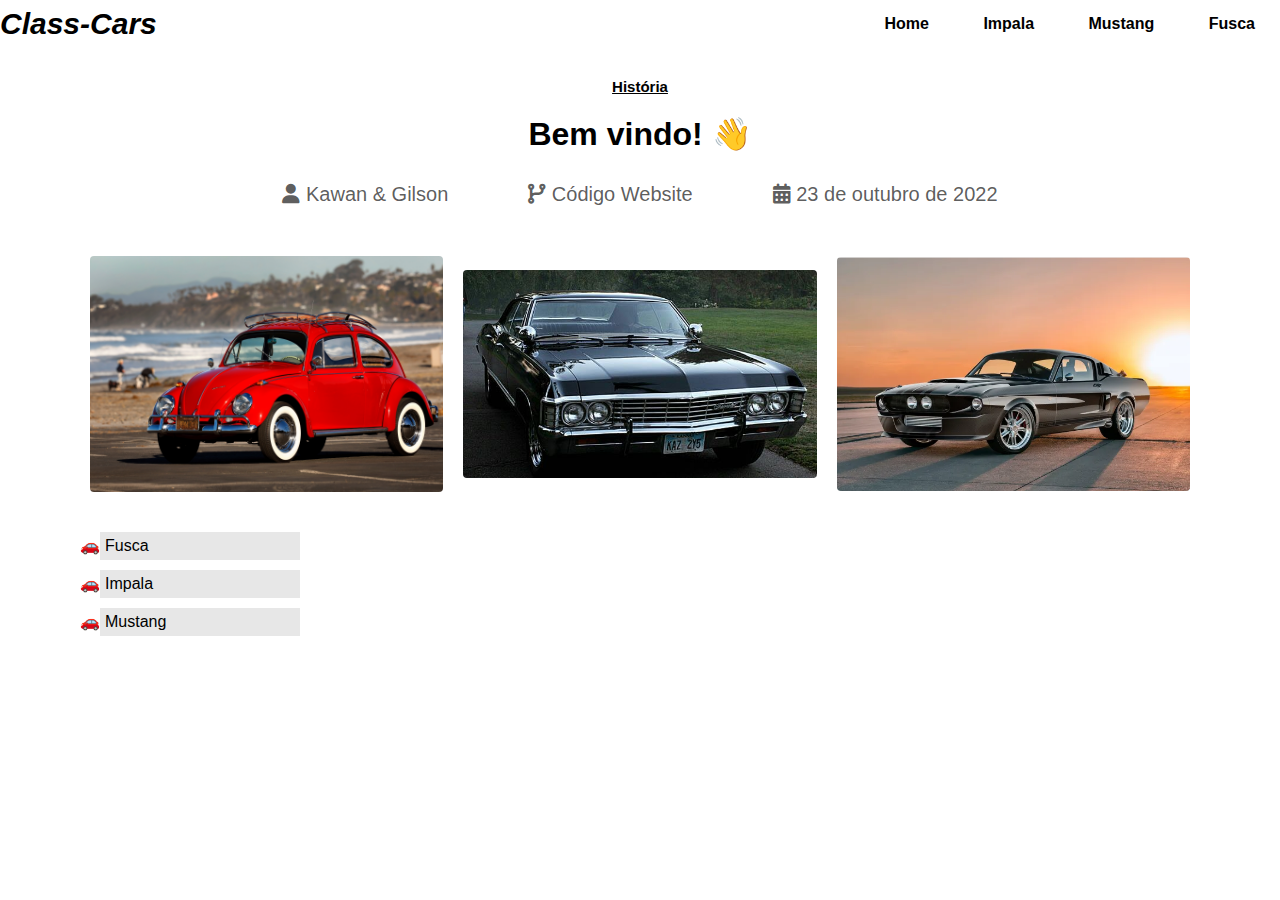
==== index.html @ 945a5384 "Finish." ====
<!DOCTYPE html>
<html lang="pt-br">

<head>
    <meta charset="UTF-8">
    <meta http-equiv="X-UA-Compatible" content="IE=edge">
    <meta name="viewport" content="width=device-width, initial-scale=1.0">
    <title>Carros Clássicos</title>
    <link rel="stylesheet" href="src/css/styles.css">
    <link rel="stylesheet" href="https://cdnjs.cloudflare.com/ajax/libs/font-awesome/6.2.0/css/all.min.css">
</head>

<body>
    <header>
        <div class="container">
            <h3 id="logo"><em>Class-Cars</em></h3>
            <nav class="navbar">
                <ul class="list-navbar">
                    <li><a href="#">Home</a></li>
                    <li><a href="impala.html">Impala</a></li>
                    <li><a href="mustang.html">Mustang</a></li>
                    <li><a href="fusca.html">Fusca</a></li>
                </ul>
            </nav>
            <button id="btnMenu">Show Menu</button>
        </div>
    </header>
    <main>
        <h6>História</h6>
        <h1>Bem vindo! 👋</h1>
        <div class="icons_left">
            <div class="redes"><i class="fa-solid fa-user"></i> Kawan & Gilson</div>
            <div class="redes"><i class="fa-solid fa-code-branch"></i> Código Website</div>
            <div class="redes"><i class="fa-solid fa-calendar-days"></i> 23 de outubro de 2022</div>
        </div>
        <div class="grid_images">
            <div><img src="src/image/fusca.jpg" alt="image_fusca"></div>
            <div><img src="src/image/impala.jpg" alt="image_impala"></div>
            <div><img src="src/image/Shelby-GT500-CR.png" alt="image_mustang"></div>
        </div>
        <div >
            <ul class="list_cars">
                <li><a href="fusca.html">Fusca</a></li>
                <li><a href="impala.html">Impala</a></li>
                <li><a href="mustang.html">Mustang</a></li>
            </ul>
        </div>
    </main>
</body>
<script src="src/js/menuMobile.js" defer></script>
</html>
---- src/css/styles.css ----
@charset "UTF-8";

* {
    margin: 0;
    padding: 0;
    font-family: Arial, Helvetica, sans-serif;
}

main {
    max-width: 1100px;
    margin: 30px auto;
}

header button {
    display: none;
}

.container {
    display: flex;
    justify-content: space-between;
    align-items: center;
}

#logo {
    font-size: 30px;
}

.navbar li {
    list-style-type: none;
    display: inline-table;
    margin-left: 0px;
    padding: 15px;
    font-weight: bold;
}

.list-navbar li a {
    text-decoration: none;
    padding: 10px;
    color: black;
}

.icons_left {
    display: flex;
    justify-content: center;
    flex-wrap: wrap;
    margin: 20px 0 ;
}

.icons_left div {
    margin: 10px 40px;
    font-size: 20px;
    color: #000000a6;
}

h6 {
    text-align: center;
    font-size: 15px;
    font-weight: bold;
    text-decoration: underline;
    margin-top: 20px;
}

h6:hover {
    font-style: italic;
    color: red;
}

h1 {
    text-align: center;
    margin-top: 20px;
}

span {
    text-align: center;
    margin: auto;
}

img {
    margin: 20px auto;
    display: block;
    border-radius: 4px;
    width: 100%;
}

.paragraph {
    text-align: justify;
    font-size: 20px;
}

.container_text {
    max-width: 800px;
    margin: 40px auto;
}

.reference_link {
    display: block;
    width: 200px;
    text-align: center;
    text-decoration: none;
    color: #fffafa;
    font-size: 20px;    
    background-color: #0b3966;
    border-radius: 4px;
    padding: 10px;
    transition: .3s;
}

.reference_link:hover {
    transform: translateY(-0.5em);
}

/* grid images */


.grid_images {
    display: grid;
    grid-template-columns: auto auto auto;
    grid-gap: 20px;
    align-items: center;
}

/* list cars */

.list_cars {
    display: block;
    list-style-type: '🚗';
    width: 200px;
    padding: 10px;
}

.list_cars a {
    color: black;
    text-decoration: none;
    background-color: #00000018;
    padding: 5px;
    display: block;
    margin: 10px 0;
}


@media screen and (max-width: 1000px) {
    main {
        margin: auto 20px;
    }
}

@media screen and (max-width: 570px) {
    .grid_images {
        display: block;
    }
}


@media screen and (max-width: 600px) {
    header button {
        display: block;
    }
    .navbar {
        display: block;
        background-color: #252323;
        padding: 20px;
        position: absolute;
        width: 100%;
        top: 50px;
        right: 0 ;
        z-index: 10;
        transform: translateY(-200%);
        transition: .5s;
    }

    .list-navbar li a {
        color: #fffefe;
        display: block;
        text-align: center;
    }

    .active {
        transform: translateY(0);
    }

    .navbar li {
        display: block;
    }

}
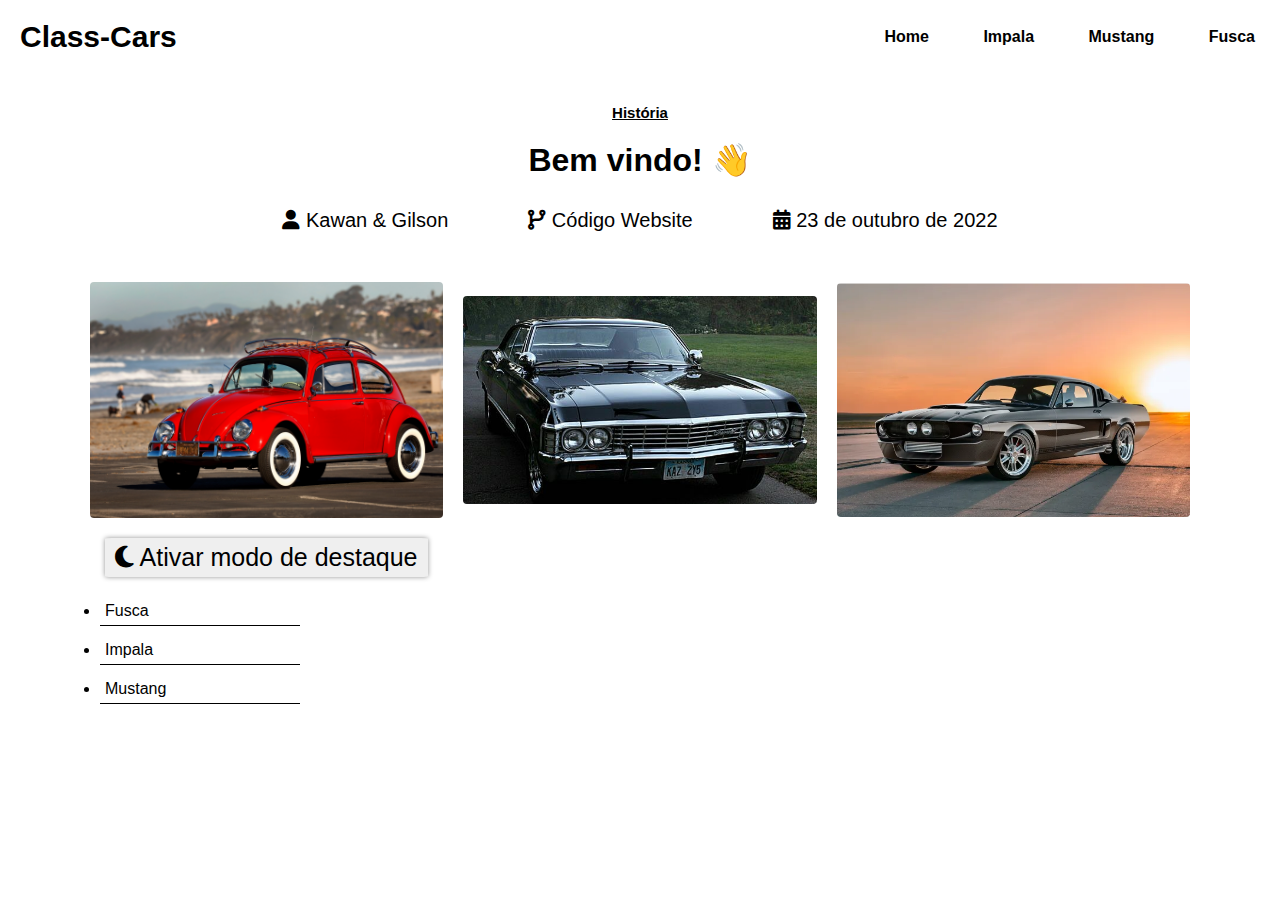
==== commit 5b8d2473: "day changes" ====
--- a/index.html
+++ b/index.html
@@ -8,12 +8,13 @@
     <title>Carros Clássicos</title>
     <link rel="stylesheet" href="src/css/styles.css">
     <link rel="stylesheet" href="https://cdnjs.cloudflare.com/ajax/libs/font-awesome/6.2.0/css/all.min.css">
+    <link rel="shortcut icon" href="src/image/Camaro-SS.ico" type="image/x-icon">
 </head>
 
 <body>
     <header>
         <div class="container">
-            <h3 id="logo"><em>Class-Cars</em></h3>
+            <h3 id="logo"><a class="linkNavBar" href="index.html">Class-Cars</a></h3>
             <nav class="navbar">
                 <ul class="list-navbar">
                     <li><a href="#">Home</a></li>
@@ -22,13 +23,15 @@
                     <li><a href="fusca.html">Fusca</a></li>
                 </ul>
             </nav>
-            <button id="btnMenu">Show Menu</button>
+            <button id="btnMenu"><i class="fa-solid fa-bars"></i></button>
         </div>
     </header>
     <main>
-        <h6>História</h6>
-        <h1>Bem vindo! 👋</h1>
-        <div class="icons_left">
+        <div class="hide">
+            <h6>História</h6>
+            <h1>Bem vindo! 👋</h1>
+        </div>
+        <div class="icons_left" class="hide" >
             <div class="redes"><i class="fa-solid fa-user"></i> Kawan & Gilson</div>
             <div class="redes"><i class="fa-solid fa-code-branch"></i> Código Website</div>
             <div class="redes"><i class="fa-solid fa-calendar-days"></i> 23 de outubro de 2022</div>
@@ -38,7 +41,8 @@
             <div><img src="src/image/impala.jpg" alt="image_impala"></div>
             <div><img src="src/image/Shelby-GT500-CR.png" alt="image_mustang"></div>
         </div>
-        <div >
+        <button id="change_theme"><i class="fa-solid fa-moon"></i> Ativar modo de destaque</i></button>
+        <div class="hide">
             <ul class="list_cars">
                 <li><a href="fusca.html">Fusca</a></li>
                 <li><a href="impala.html">Impala</a></li>
--- a/src/css/styles.css
+++ b/src/css/styles.css
@@ -6,12 +6,34 @@
     font-family: Arial, Helvetica, sans-serif;
 }
 
+/* darkmode change */
+body {
+    background-color: #ffffff;
+    color: #000;
+    transition: .5s;
+}
+
+.changeMode{
+    background-color: #262526;
+    color: #fff; 
+}
+
+.hide {
+    display: block;
+}
+
+/* style */
 main {
     max-width: 1100px;
     margin: 30px auto;
 }
 
-header button {
+header {
+    position: relative;
+    transition: .5s;
+}
+
+#btnMenu {
     display: none;
 }
 
@@ -23,6 +45,13 @@
 
 #logo {
     font-size: 30px;
+    margin: 20px;
+}
+
+.linkNavBar {
+    text-decoration: none;
+    color: #000;
+    font-weight: bold;
 }
 
 .navbar li {
@@ -43,13 +72,12 @@
     display: flex;
     justify-content: center;
     flex-wrap: wrap;
-    margin: 20px 0 ;
+    margin: 20px 0;
 }
 
 .icons_left div {
     margin: 10px 40px;
     font-size: 20px;
-    color: #000000a6;
 }
 
 h6 {
@@ -98,7 +126,7 @@
     text-align: center;
     text-decoration: none;
     color: #fffafa;
-    font-size: 20px;    
+    font-size: 20px;
     background-color: #0b3966;
     border-radius: 4px;
     padding: 10px;
@@ -119,24 +147,58 @@
     align-items: center;
 }
 
+.grid_images img:hover {
+    width: 100%;
+}
+
 /* list cars */
 
 .list_cars {
     display: block;
-    list-style-type: '🚗';
     width: 200px;
     padding: 10px;
-}
+    transition: .5s;
+}
+
 
 .list_cars a {
     color: black;
-    text-decoration: none;
-    background-color: #00000018;
+    background: none;
+    text-decoration: none;
+    border-bottom: 1px solid black;
     padding: 5px;
     display: block;
     margin: 10px 0;
 }
 
+.list_cars a:hover {
+    width: 300px;   
+}
+
+#btnMenu {
+    margin: 8px;
+    font-size: 27px;
+    padding: 3px;
+    border: none;
+    background: none;
+    cursor: pointer;
+}
+
+#change_theme {
+    border: none;
+    padding: 5px 10px;
+    font-size: 25px;
+    margin: 0 15px;
+    box-shadow: 0 0 5px #0000006e;
+    border-radius: 2%;
+    cursor: pointer;
+    transition: 0.3s;
+}
+
+#change_theme:hover {
+    background-color: #000;
+    color: #fff;
+}
 
 @media screen and (max-width: 1000px) {
     main {
@@ -152,20 +214,41 @@
 
 
 @media screen and (max-width: 600px) {
-    header button {
-        display: block;
-    }
+
+    #btnMenu {
+        display: block;
+        transition: .3s;
+    }
+
     .navbar {
         display: block;
         background-color: #252323;
         padding: 20px;
         position: absolute;
         width: 100%;
-        top: 50px;
-        right: 0 ;
+        top: 60px;
+        right: 0;
         z-index: 10;
-        transform: translateY(-200%);
+        transform: translateX(-200%);
         transition: .5s;
+    }
+
+
+    .changeColorsHeader {
+        background-color: #252323;
+        color: #fffafa;
+    }
+
+    .colorLinkMenu  {
+        color: #fffafa;
+    }
+
+    .changeColorButton {
+        color: #fffafa;
+    }
+
+    .active {
+        transform: translateX(0);
     }
 
     .list-navbar li a {
@@ -174,10 +257,6 @@
         text-align: center;
     }
 
-    .active {
-        transform: translateY(0);
-    }
-
     .navbar li {
         display: block;
     }
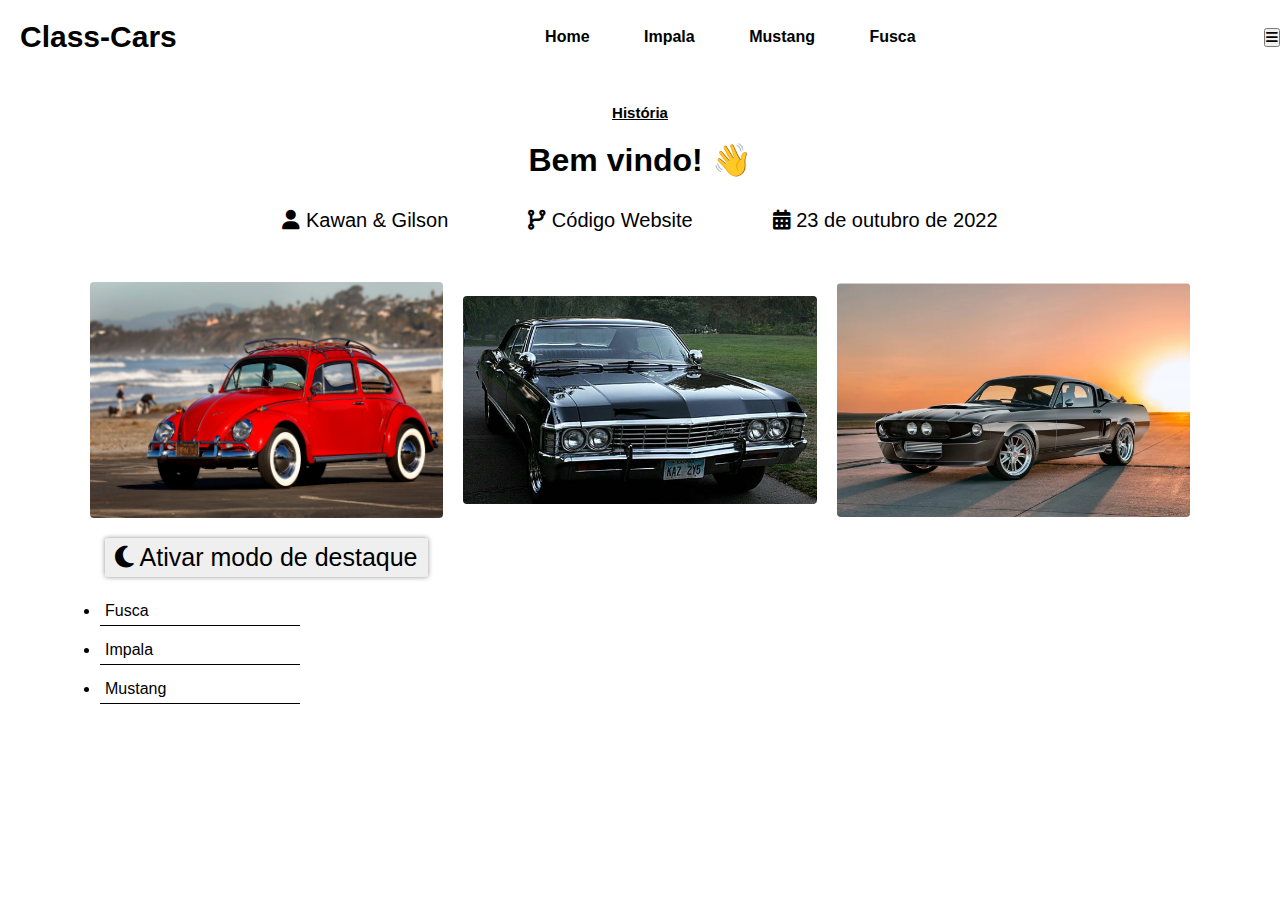
==== commit 08ba6323: ".." ====
--- a/index.html
+++ b/index.html
@@ -23,7 +23,7 @@
                     <li><a href="fusca.html">Fusca</a></li>
                 </ul>
             </nav>
-            <button id="btnMenu"><i class="fa-solid fa-bars"></i></button>
+            <button id="btn-menu"><i class="fa-solid fa-bars"></i></button>
         </div>
     </header>
     <main>
--- a/src/css/styles.css
+++ b/src/css/styles.css
@@ -239,11 +239,7 @@
         color: #fffafa;
     }
 
-    .colorLinkMenu  {
-        color: #fffafa;
-    }
-
-    .changeColorButton {
+    .colorLinkMenu, .changeColorButton  {
         color: #fffafa;
     }
 
